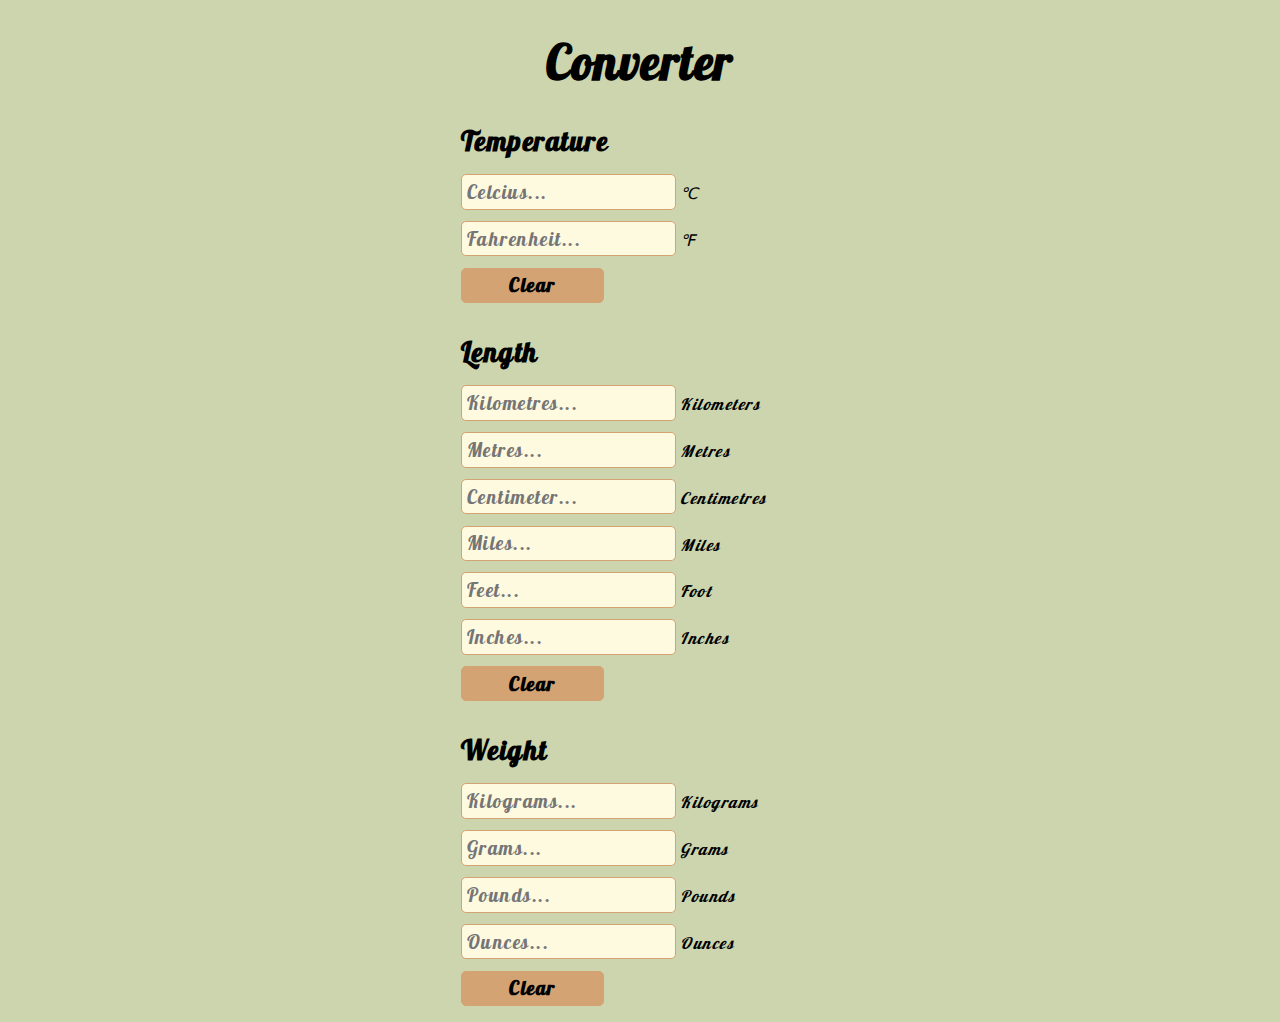
==== index.html @ 6147975c "added tab icon" ====
<!DOCTYPE html>
<html lang="en">
  <head>
    <meta charset="UTF-8" />
    <meta http-equiv="X-UA-Compatible" content="IE=edge" />
    <meta name="viewport" content="width=device-width, initial-scale=1.0" />
    <!-- tab picture -->
    <link rel="icon" type="image/png" href="./twist.png" />
    <!-- fonts -->
    <link rel="preconnect" href="https://fonts.googleapis.com" />
    <link rel="preconnect" href="https://fonts.gstatic.com" crossorigin />
    <link
      href="https://fonts.googleapis.com/css2?family=Lobster&display=swap"
      rel="stylesheet"
    />
    <!-- FontAwesome -->
    <link
      rel="stylesheet"
      href="https://cdnjs.cloudflare.com/ajax/libs/font-awesome/6.2.1/css/all.min.css"
    />

    <link rel="stylesheet" href="style/main.css" />
    <title>Ultimate Converter</title>
  </head>
  <body>
    <div class="main-container">
      <h1>Converter</h1>
      <div class="temperature container">
        <h2>Temperature</h2>
        <div id="celcius">
          <input type="number" name="" placeholder="Celcius..." />
          <span class="icon">&#8451;</span>
        </div>
        <div id="fahrenheit">
          <input type="number" name="" placeholder="Fahrenheit..." />
          <span class="icon">&#8457;</span>
        </div>
        <button id="button1">Clear</button>
      </div>

      <div class="length container">
        <h2>Length</h2>
        <div id="kilometer">
          <input type="number" name="" placeholder="Kilometres..." />
          <span class="icon">Kilometers</span>
        </div>
        <div id="meter">
          <input type="number" name="" placeholder="Metres..." />
          <span class="icon">Metres</span>
        </div>
        <div id="centimeter">
          <input type="number" name="" placeholder="Centimeter..." />
          <span class="icon">Centimetres</span>
        </div>
        <div id="mile">
          <input type="number" name="" placeholder="Miles..." />
          <span class="icon">Miles</span>
        </div>
        <div id="feet">
          <input type="number" name="" placeholder="Feet..." />
          <span class="icon">Foot</span>
        </div>
        <div id="inch">
          <input type="number" name="" placeholder="Inches..." />
          <span class="icon">Inches</span>
        </div>
        <button id="button2">Clear</button>
      </div>

      <div class="temperature container">
        <h2>Weight</h2>
        <div id="kilogram">
          <input type="number" name="" placeholder="Kilograms..." />
          <span class="icon">Kilograms</span>
        </div>
        <div id="gram">
          <input type="number" name="" placeholder="Grams..." />
          <span class="icon">Grams</span>
        </div>
        <div id="pound">
          <input type="number" name="" placeholder="Pounds..." />
          <span class="icon">Pounds</span>
        </div>
        <div id="ounce">
          <input type="number" name="" placeholder="Ounces..." />
          <span class="icon">Ounces</span>
        </div>
        <button id="button3">Clear</button>
      </div>
    </div>
    <script src="app.js"></script>
  </body>
</html>
---- style/main.css ----
* {
  margin: 0;
  padding: 0;
  box-sizing: border-box;
  font-family: "Lobster", cursive;
  letter-spacing: 1.5px;
}

body {
  background: #ccd5ae;
  display: flex;
  flex-direction: column;
}

.main-container {
  display: inline-block;
  flex-direction: column;
  margin: auto;
  padding: 0.5rem auto;
  justify-content: center;
}

h1 {
  margin-top: 2rem;
  padding: 0 1rem;
  text-align: center;
  font-size: 3rem;
}

.container {
  margin: 1rem;
}
.container h2 {
  margin: 2rem 0 1rem 0;
  font-size: 1.7rem;
}
.container input {
  padding: 0.3rem;
  margin-bottom: 0.7rem;
  border: 1px solid #d4a373;
  border-radius: 5px;
  background-color: #fefae0;
  font-size: 1.2rem;
  width: 60%;
}
.container span {
  font-style: italic;
  font-size: 1rem;
}
.container button {
  padding: 0.3rem;
  border: 1px solid #d4a373;
  border-radius: 5px;
  width: 40%;
  font-weight: bold;
  background-color: #d4a373;
  font-size: 1.2rem;
}/*# sourceMappingURL=main.css.map */
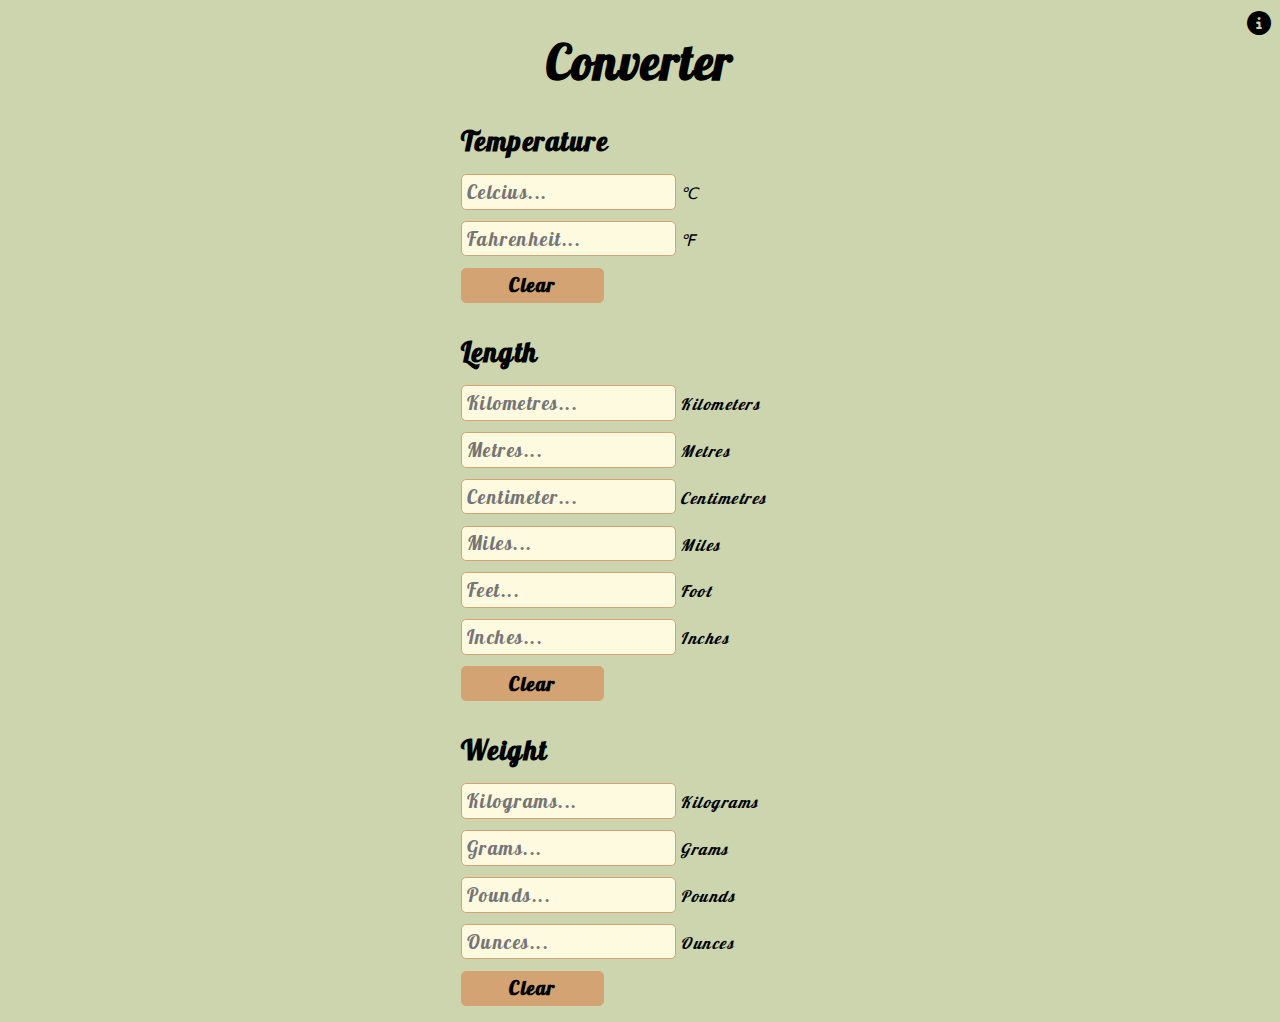
==== commit 29585dd8: "info page added" ====
--- a/index.html
+++ b/index.html
@@ -5,7 +5,7 @@
     <meta http-equiv="X-UA-Compatible" content="IE=edge" />
     <meta name="viewport" content="width=device-width, initial-scale=1.0" />
     <!-- tab picture -->
-    <link rel="icon" type="image/png" href="./twist.png" />
+    <link rel="icon" type="image/png" href="./switch.png" />
     <!-- fonts -->
     <link rel="preconnect" href="https://fonts.googleapis.com" />
     <link rel="preconnect" href="https://fonts.gstatic.com" crossorigin />
@@ -23,6 +23,7 @@
     <title>Ultimate Converter</title>
   </head>
   <body>
+    <a class="info" href="info.html"><i class="fa-solid fa-circle-info"></i></a>
     <div class="main-container">
       <h1>Converter</h1>
       <div class="temperature container">
--- a/style/main.css
+++ b/style/main.css
@@ -4,6 +4,44 @@
   box-sizing: border-box;
   font-family: "Lobster", cursive;
   letter-spacing: 1.5px;
+}
+* a {
+  color: black;
+  text-decoration: none;
+}
+
+.info {
+  font-size: 1.5rem;
+  position: absolute;
+  top: 0.5rem;
+  right: 0.5rem;
+}
+
+.info-container {
+  margin: 5rem 1rem;
+}
+.info-container p {
+  font-family: "Segoe UI", Tahoma, Geneva, Verdana, sans-serif;
+  font-size: 0.8rem;
+  margin: 0.5rem 0;
+  font-weight: bold;
+}
+.info-container .copy {
+  font-size: 0.6rem;
+}
+.info-container .icon-credit {
+  font-style: italic;
+}
+
+.home {
+  position: absolute;
+  top: 0.8rem;
+  left: 0.8rem;
+  font-weight: bold;
+  font-size: 1.2rem;
+  padding: 0.1rem 0.5rem;
+  background-color: #d4a373;
+  border-radius: 15px;
 }
 
 body {
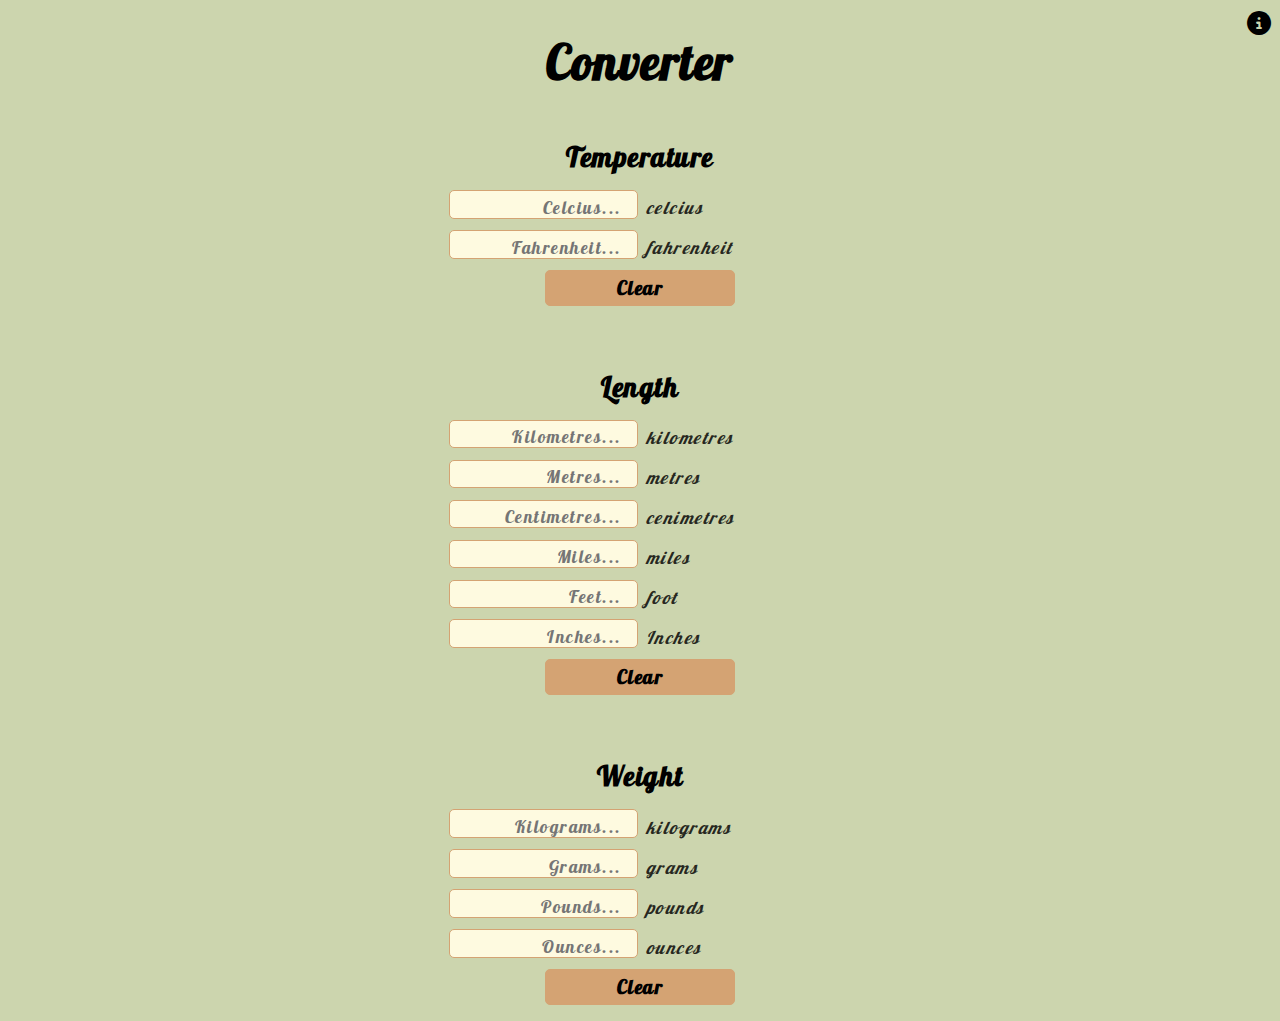
==== commit dc5feccb: "centered layout style" ====
--- a/index.html
+++ b/index.html
@@ -26,65 +26,69 @@
     <a class="info" href="info.html"><i class="fa-solid fa-circle-info"></i></a>
     <div class="main-container">
       <h1>Converter</h1>
+
+      <!-- Temperature -->
       <div class="temperature container">
         <h2>Temperature</h2>
-        <div id="celcius">
+        <div id="celcius " class="item">
           <input type="number" name="" placeholder="Celcius..." />
-          <span class="icon">&#8451;</span>
+          <span class="icon">celcius</span>
         </div>
-        <div id="fahrenheit">
+        <div id="fahrenheit " class="item">
           <input type="number" name="" placeholder="Fahrenheit..." />
-          <span class="icon">&#8457;</span>
+          <span class="icon">fahrenheit</span>
         </div>
         <button id="button1">Clear</button>
       </div>
 
+      <!-- Length -->
       <div class="length container">
         <h2>Length</h2>
-        <div id="kilometer">
+        <div id="kilometer " class="item">
           <input type="number" name="" placeholder="Kilometres..." />
-          <span class="icon">Kilometers</span>
+          <span class="icon">kilometres</span>
         </div>
-        <div id="meter">
+        <div id="meter" class="item">
           <input type="number" name="" placeholder="Metres..." />
-          <span class="icon">Metres</span>
+          <span class="icon">metres</span>
         </div>
-        <div id="centimeter">
-          <input type="number" name="" placeholder="Centimeter..." />
-          <span class="icon">Centimetres</span>
+        <div id="centimeter " class="item">
+          <input type="number" name="" placeholder="Centimetres..." />
+          <span class="icon">cenimetres</span>
         </div>
-        <div id="mile">
+        <div id="mile " class="item">
           <input type="number" name="" placeholder="Miles..." />
-          <span class="icon">Miles</span>
+          <span class="icon">miles</span>
         </div>
-        <div id="feet">
+        <div id="feet " class="item">
           <input type="number" name="" placeholder="Feet..." />
-          <span class="icon">Foot</span>
+          <span class="icon">foot</span>
         </div>
-        <div id="inch">
+        <div id="inch " class="item">
           <input type="number" name="" placeholder="Inches..." />
           <span class="icon">Inches</span>
         </div>
         <button id="button2">Clear</button>
       </div>
 
-      <div class="temperature container">
+      <!-- Weight -->
+      <div class="weight container">
         <h2>Weight</h2>
-        <div id="kilogram">
+        <div id="kilogram " class="item">
           <input type="number" name="" placeholder="Kilograms..." />
-          <span class="icon">Kilograms</span>
+          <span class="icon">kilograms</span>
         </div>
-        <div id="gram">
+        <div id="gram " class="item">
           <input type="number" name="" placeholder="Grams..." />
-          <span class="icon">Grams</span>
+          <span class="icon">grams</span>
         </div>
-        <div id="pound">
+        <div id="pound " class="item">
           <input type="number" name="" placeholder="Pounds..." />
-          <span class="icon">Pounds</span>
+          <span class="icon">pounds</span>
         </div>
-        <div id="ounce">
+        <div id="ounce " class="item">
           <input type="number" name="" placeholder="Ounces..." />
-          <span class="icon">Ounces</span>
+          <span class="icon">ounces</span>
         </div>
         <button id="button3">Clear</button>
       </div>
--- a/style/main.css
+++ b/style/main.css
@@ -23,7 +23,7 @@
 .info-container p {
   font-family: "Segoe UI", Tahoma, Geneva, Verdana, sans-serif;
   font-size: 0.8rem;
-  margin: 0.5rem 0;
+  margin: 1.3rem 0;
   font-weight: bold;
 }
 .info-container .copy {
@@ -51,41 +51,53 @@
 }
 
 .main-container {
-  display: inline-block;
+  display: flex;
   flex-direction: column;
   margin: auto;
   padding: 0.5rem auto;
   justify-content: center;
+  align-items: center;
 }
-
-h1 {
+.main-container h1 {
   margin-top: 2rem;
   padding: 0 1rem;
   text-align: center;
   font-size: 3rem;
 }
-
-.container {
+.main-container .container {
   margin: 1rem;
+  display: flex;
+  flex-direction: column;
+  align-items: center;
 }
-.container h2 {
+.main-container .container h2 {
   margin: 2rem 0 1rem 0;
   font-size: 1.7rem;
 }
-.container input {
-  padding: 0.3rem;
+.main-container .container .item {
+  display: grid;
+  grid-template-columns: 1fr 1fr;
+  grid-gap: 5px;
+}
+.main-container .container input {
+  justify-self: flex-end;
+  padding: 0.3rem 0 0 0;
   margin-bottom: 0.7rem;
   border: 1px solid #d4a373;
   border-radius: 5px;
   background-color: #fefae0;
-  font-size: 1.2rem;
-  width: 60%;
+  font-size: 1.1rem;
+  text-align: right;
+  width: 80%;
 }
-.container span {
+.main-container .container span {
+  align-self: center;
   font-style: italic;
-  font-size: 1rem;
+  font-size: 1.1rem;
+  color: rgba(0, 0, 0, 0.8235294118);
+  padding: 0 0 5px 3px;
 }
-.container button {
+.main-container .container button {
   padding: 0.3rem;
   border: 1px solid #d4a373;
   border-radius: 5px;
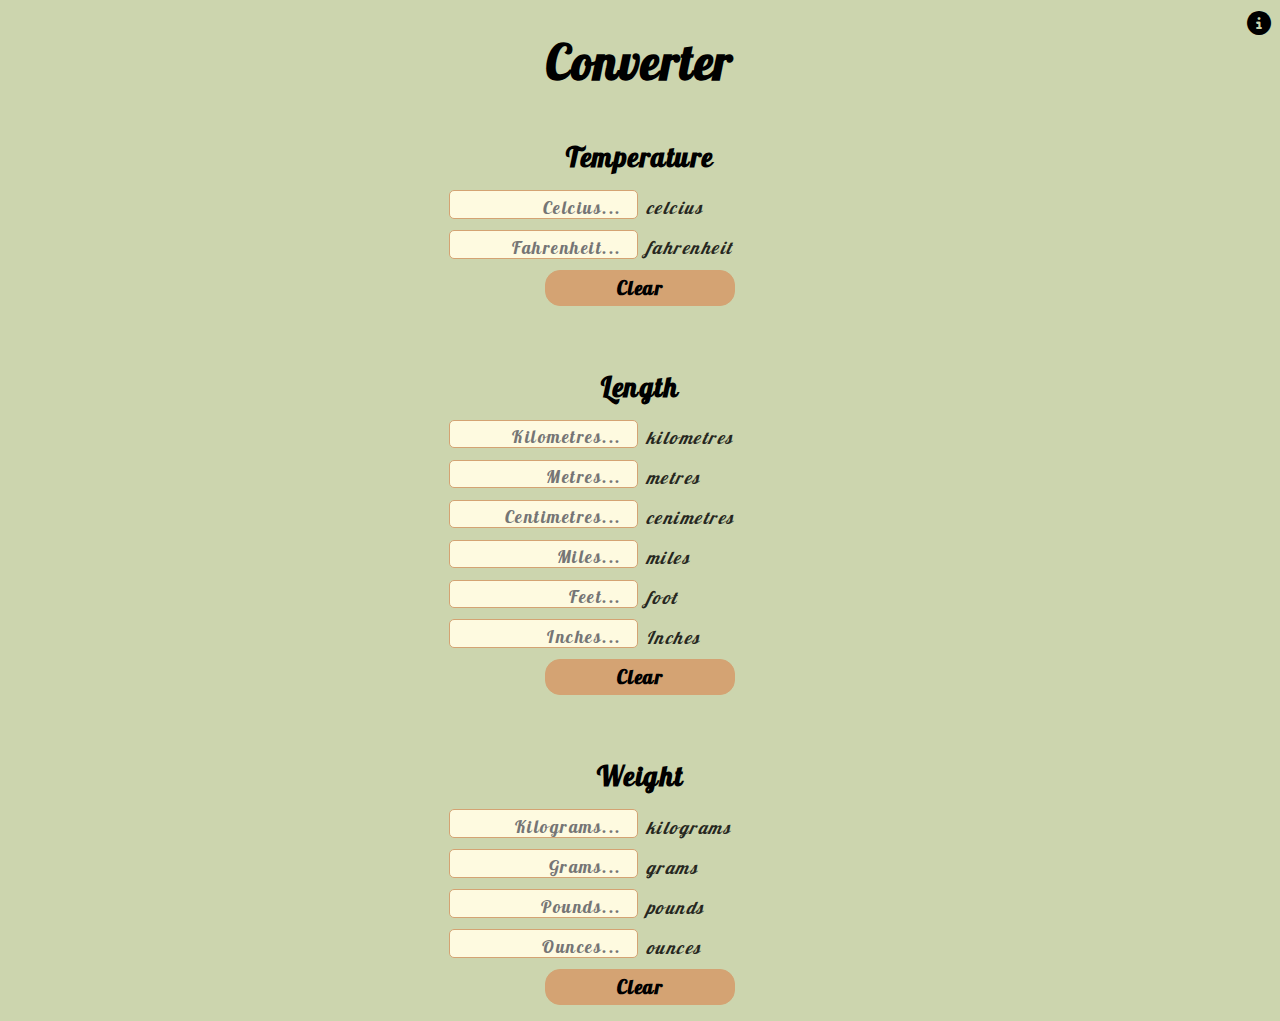
==== commit 99d827e4: "bug fix, space after metric" ====
--- a/index.html
+++ b/index.html
@@ -30,11 +30,11 @@
       <!-- Temperature -->
       <div class="temperature container">
         <h2>Temperature</h2>
-        <div id="celcius " class="item">
+        <div id="celcius" class="item">
           <input type="number" name="" placeholder="Celcius..." />
           <span class="icon">celcius</span>
         </div>
-        <div id="fahrenheit " class="item">
+        <div id="fahrenheit" class="item">
           <input type="number" name="" placeholder="Fahrenheit..." />
           <span class="icon">fahrenheit</span>
         </div>
@@ -44,7 +44,7 @@
       <!-- Length -->
       <div class="length container">
         <h2>Length</h2>
-        <div id="kilometer " class="item">
+        <div id="kilometer" class="item">
           <input type="number" name="" placeholder="Kilometres..." />
           <span class="icon">kilometres</span>
         </div>
@@ -52,19 +52,19 @@
           <input type="number" name="" placeholder="Metres..." />
           <span class="icon">metres</span>
         </div>
-        <div id="centimeter " class="item">
+        <div id="centimeter" class="item">
           <input type="number" name="" placeholder="Centimetres..." />
           <span class="icon">cenimetres</span>
         </div>
-        <div id="mile " class="item">
+        <div id="mile" class="item">
           <input type="number" name="" placeholder="Miles..." />
           <span class="icon">miles</span>
         </div>
-        <div id="feet " class="item">
+        <div id="feet" class="item">
           <input type="number" name="" placeholder="Feet..." />
           <span class="icon">foot</span>
         </div>
-        <div id="inch " class="item">
+        <div id="inch" class="item">
           <input type="number" name="" placeholder="Inches..." />
           <span class="icon">Inches</span>
         </div>
@@ -74,19 +74,19 @@
       <!-- Weight -->
       <div class="weight container">
         <h2>Weight</h2>
-        <div id="kilogram " class="item">
+        <div id="kilogram" class="item">
           <input type="number" name="" placeholder="Kilograms..." />
           <span class="icon">kilograms</span>
         </div>
-        <div id="gram " class="item">
+        <div id="gram" class="item">
           <input type="number" name="" placeholder="Grams..." />
           <span class="icon">grams</span>
         </div>
-        <div id="pound " class="item">
+        <div id="pound" class="item">
           <input type="number" name="" placeholder="Pounds..." />
           <span class="icon">pounds</span>
         </div>
-        <div id="ounce " class="item">
+        <div id="ounce" class="item">
           <input type="number" name="" placeholder="Ounces..." />
           <span class="icon">ounces</span>
         </div>
--- a/style/main.css
+++ b/style/main.css
@@ -8,6 +8,10 @@
 * a {
   color: black;
   text-decoration: none;
+}
+
+button {
+  cursor: pointer;
 }
 
 .info {
@@ -100,7 +104,7 @@
 .main-container .container button {
   padding: 0.3rem;
   border: 1px solid #d4a373;
-  border-radius: 5px;
+  border-radius: 15px;
   width: 40%;
   font-weight: bold;
   background-color: #d4a373;
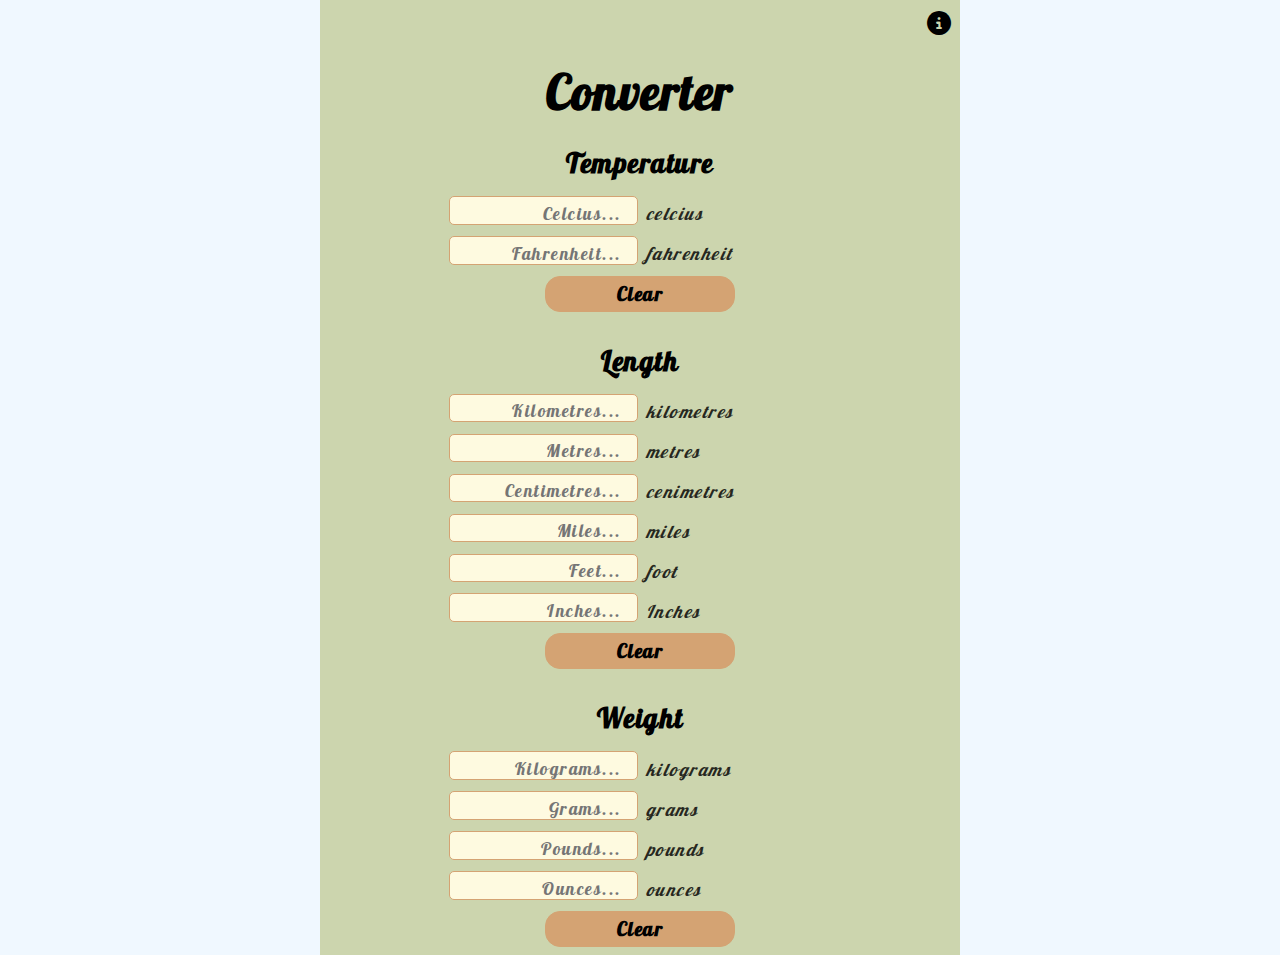
==== commit 5cfe7537: "media qu" ====
--- a/index.html
+++ b/index.html
@@ -23,8 +23,10 @@
     <title>Ultimate Converter</title>
   </head>
   <body>
-    <a class="info" href="info.html"><i class="fa-solid fa-circle-info"></i></a>
-    <div class="main-container">
+    <div class="main-container body">
+      <a class="info" href="info.html"
+        ><i class="fa-solid fa-circle-info"></i
+      ></a>
       <h1>Converter</h1>
 
       <!-- Temperature -->
--- a/style/main.css
+++ b/style/main.css
@@ -1,3 +1,27 @@
+@media (min-width: 500px) {
+  body {
+    background-color: aliceblue;
+    display: flex;
+    justify-content: center;
+  }
+  .body {
+    width: 70vw;
+    margin-top: 5rem;
+  }
+  .info-container {
+    text-align: center;
+  }
+  .info-container .home-btn {
+    position: relative;
+    width: 20%;
+    text-align: center;
+  }
+}
+@media (min-width: 768px) {
+  .body {
+    width: 50vw;
+  }
+}
 * {
   margin: 0;
   padding: 0;
@@ -9,23 +33,22 @@
   color: black;
   text-decoration: none;
 }
-
-button {
+* button {
   cursor: pointer;
 }
 
-.info {
-  font-size: 1.5rem;
-  position: absolute;
-  top: 0.5rem;
-  right: 0.5rem;
+.body {
+  background: #ccd5ae;
+  display: flex;
+  flex-direction: column;
 }
 
 .info-container {
   margin: 5rem 1rem;
+  padding: 2rem;
 }
 .info-container p {
-  font-family: "Segoe UI", Tahoma, Geneva, Verdana, sans-serif;
+  font-family: Cambria, Cochin, Georgia, Times, "Times New Roman", serif;
   font-size: 0.8rem;
   margin: 1.3rem 0;
   font-weight: bold;
@@ -37,21 +60,23 @@
   font-style: italic;
 }
 
-.home {
+.home-btn {
   position: absolute;
   top: 0.8rem;
   left: 0.8rem;
   font-weight: bold;
-  font-size: 1.2rem;
-  padding: 0.1rem 0.5rem;
+  font-size: 1.3rem;
+  padding: 0.3rem 0.7rem;
   background-color: #d4a373;
   border-radius: 15px;
 }
 
-body {
-  background: #ccd5ae;
-  display: flex;
-  flex-direction: column;
+.info {
+  align-self: flex-end;
+  font-size: 1.5rem;
+  position: relative;
+  top: 0.5rem;
+  right: 0.5rem;
 }
 
 .main-container {
@@ -69,13 +94,13 @@
   font-size: 3rem;
 }
 .main-container .container {
-  margin: 1rem;
+  margin: 0.5rem;
   display: flex;
   flex-direction: column;
   align-items: center;
 }
 .main-container .container h2 {
-  margin: 2rem 0 1rem 0;
+  margin: 1rem 0 1rem 0;
   font-size: 1.7rem;
 }
 .main-container .container .item {
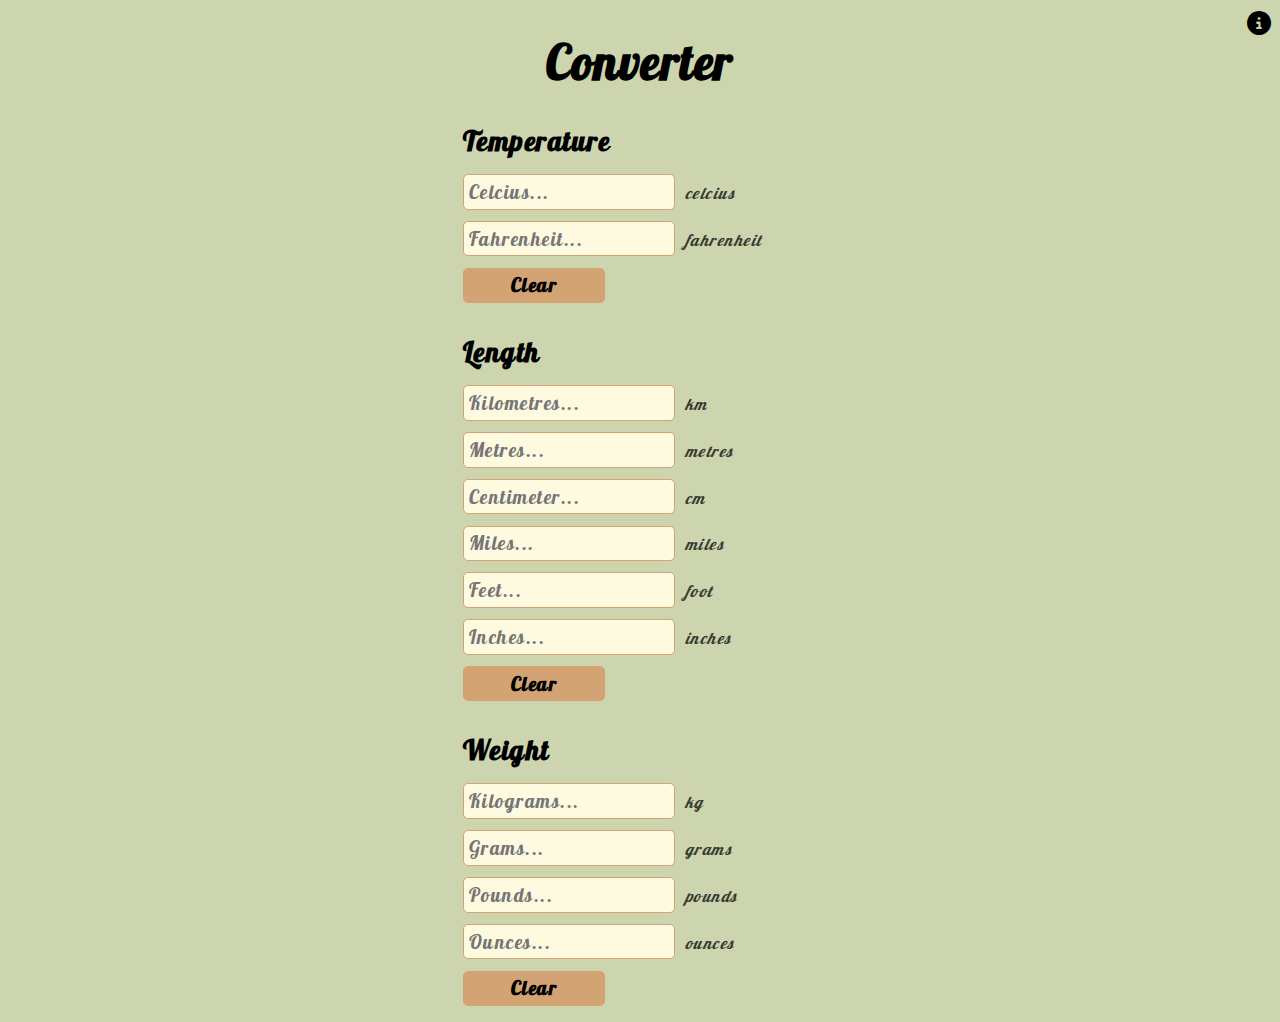
==== commit 340e769d: "layout and style" ====
--- a/index.html
+++ b/index.html
@@ -23,72 +23,68 @@
     <title>Ultimate Converter</title>
   </head>
   <body>
-    <div class="main-container body">
+    <div class="main-container">
       <a class="info" href="info.html"
         ><i class="fa-solid fa-circle-info"></i
       ></a>
       <h1>Converter</h1>
-
-      <!-- Temperature -->
       <div class="temperature container">
         <h2>Temperature</h2>
-        <div id="celcius" class="item">
+        <div id="celcius">
           <input type="number" name="" placeholder="Celcius..." />
           <span class="icon">celcius</span>
         </div>
-        <div id="fahrenheit" class="item">
+        <div id="fahrenheit">
           <input type="number" name="" placeholder="Fahrenheit..." />
           <span class="icon">fahrenheit</span>
         </div>
         <button id="button1">Clear</button>
       </div>
 
-      <!-- Length -->
       <div class="length container">
         <h2>Length</h2>
-        <div id="kilometer" class="item">
+        <div id="kilometer">
           <input type="number" name="" placeholder="Kilometres..." />
-          <span class="icon">kilometres</span>
+          <span class="icon">km</span>
         </div>
-        <div id="meter" class="item">
+        <div id="meter">
           <input type="number" name="" placeholder="Metres..." />
           <span class="icon">metres</span>
         </div>
-        <div id="centimeter" class="item">
-          <input type="number" name="" placeholder="Centimetres..." />
-          <span class="icon">cenimetres</span>
+        <div id="centimeter">
+          <input type="number" name="" placeholder="Centimeter..." />
+          <span class="icon">cm</span>
         </div>
-        <div id="mile" class="item">
+        <div id="mile">
           <input type="number" name="" placeholder="Miles..." />
           <span class="icon">miles</span>
         </div>
-        <div id="feet" class="item">
+        <div id="feet">
           <input type="number" name="" placeholder="Feet..." />
           <span class="icon">foot</span>
         </div>
-        <div id="inch" class="item">
+        <div id="inch">
           <input type="number" name="" placeholder="Inches..." />
-          <span class="icon">Inches</span>
+          <span class="icon">inches</span>
         </div>
         <button id="button2">Clear</button>
       </div>
 
-      <!-- Weight -->
-      <div class="weight container">
+      <div class="temperature container">
         <h2>Weight</h2>
-        <div id="kilogram" class="item">
+        <div id="kilogram">
           <input type="number" name="" placeholder="Kilograms..." />
-          <span class="icon">kilograms</span>
+          <span class="icon">kg</span>
         </div>
-        <div id="gram" class="item">
+        <div id="gram">
           <input type="number" name="" placeholder="Grams..." />
           <span class="icon">grams</span>
         </div>
-        <div id="pound" class="item">
+        <div id="pound">
           <input type="number" name="" placeholder="Pounds..." />
           <span class="icon">pounds</span>
         </div>
-        <div id="ounce" class="item">
+        <div id="ounce">
           <input type="number" name="" placeholder="Ounces..." />
           <span class="icon">ounces</span>
         </div>
--- a/style/main.css
+++ b/style/main.css
@@ -1,27 +1,3 @@
-@media (min-width: 500px) {
-  body {
-    background-color: aliceblue;
-    display: flex;
-    justify-content: center;
-  }
-  .body {
-    width: 70vw;
-    margin-top: 5rem;
-  }
-  .info-container {
-    text-align: center;
-  }
-  .info-container .home-btn {
-    position: relative;
-    width: 20%;
-    text-align: center;
-  }
-}
-@media (min-width: 768px) {
-  .body {
-    width: 50vw;
-  }
-}
 * {
   margin: 0;
   padding: 0;
@@ -33,22 +9,19 @@
   color: black;
   text-decoration: none;
 }
-* button {
-  cursor: pointer;
-}
 
-.body {
-  background: #ccd5ae;
-  display: flex;
-  flex-direction: column;
+.info {
+  font-size: 1.5rem;
+  position: absolute;
+  top: 0.5rem;
+  right: 0.5rem;
 }
 
 .info-container {
   margin: 5rem 1rem;
-  padding: 2rem;
 }
 .info-container p {
-  font-family: Cambria, Cochin, Georgia, Times, "Times New Roman", serif;
+  font-family: "Segoe UI", Tahoma, Geneva, Verdana, sans-serif;
   font-size: 0.8rem;
   margin: 1.3rem 0;
   font-weight: bold;
@@ -60,32 +33,29 @@
   font-style: italic;
 }
 
-.home-btn {
+.home {
   position: absolute;
   top: 0.8rem;
   left: 0.8rem;
   font-weight: bold;
-  font-size: 1.3rem;
-  padding: 0.3rem 0.7rem;
+  font-size: 1.2rem;
+  padding: 0.1rem 0.5rem;
   background-color: #d4a373;
   border-radius: 15px;
 }
 
-.info {
-  align-self: flex-end;
-  font-size: 1.5rem;
-  position: relative;
-  top: 0.5rem;
-  right: 0.5rem;
+body {
+  background: #ccd5ae;
+  display: flex;
+  flex-direction: column;
 }
 
 .main-container {
-  display: flex;
+  display: inline-block;
   flex-direction: column;
   margin: auto;
   padding: 0.5rem auto;
   justify-content: center;
-  align-items: center;
 }
 .main-container h1 {
   margin-top: 2rem;
@@ -93,45 +63,36 @@
   text-align: center;
   font-size: 3rem;
 }
-.main-container .container {
-  margin: 0.5rem;
-  display: flex;
-  flex-direction: column;
-  align-items: center;
+
+.container {
+  margin: 1rem;
 }
-.main-container .container h2 {
-  margin: 1rem 0 1rem 0;
+.container h2 {
+  margin: 2rem 0 1rem 0;
   font-size: 1.7rem;
 }
-.main-container .container .item {
-  display: grid;
-  grid-template-columns: 1fr 1fr;
-  grid-gap: 5px;
-}
-.main-container .container input {
-  justify-self: flex-end;
-  padding: 0.3rem 0 0 0;
+.container input {
+  padding: 0.3rem;
   margin-bottom: 0.7rem;
   border: 1px solid #d4a373;
   border-radius: 5px;
   background-color: #fefae0;
-  font-size: 1.1rem;
-  text-align: right;
-  width: 80%;
+  font-size: 1.2rem;
+  width: 60%;
 }
-.main-container .container span {
-  align-self: center;
+.container span {
+  color: rgba(0, 0, 0, 0.747);
   font-style: italic;
-  font-size: 1.1rem;
-  color: rgba(0, 0, 0, 0.8235294118);
-  padding: 0 0 5px 3px;
+  margin-left: 5px;
+  font-size: 1rem;
 }
-.main-container .container button {
+.container button {
   padding: 0.3rem;
   border: 1px solid #d4a373;
-  border-radius: 15px;
+  border-radius: 5px;
   width: 40%;
   font-weight: bold;
   background-color: #d4a373;
   font-size: 1.2rem;
+  cursor: pointer;
 }/*# sourceMappingURL=main.css.map */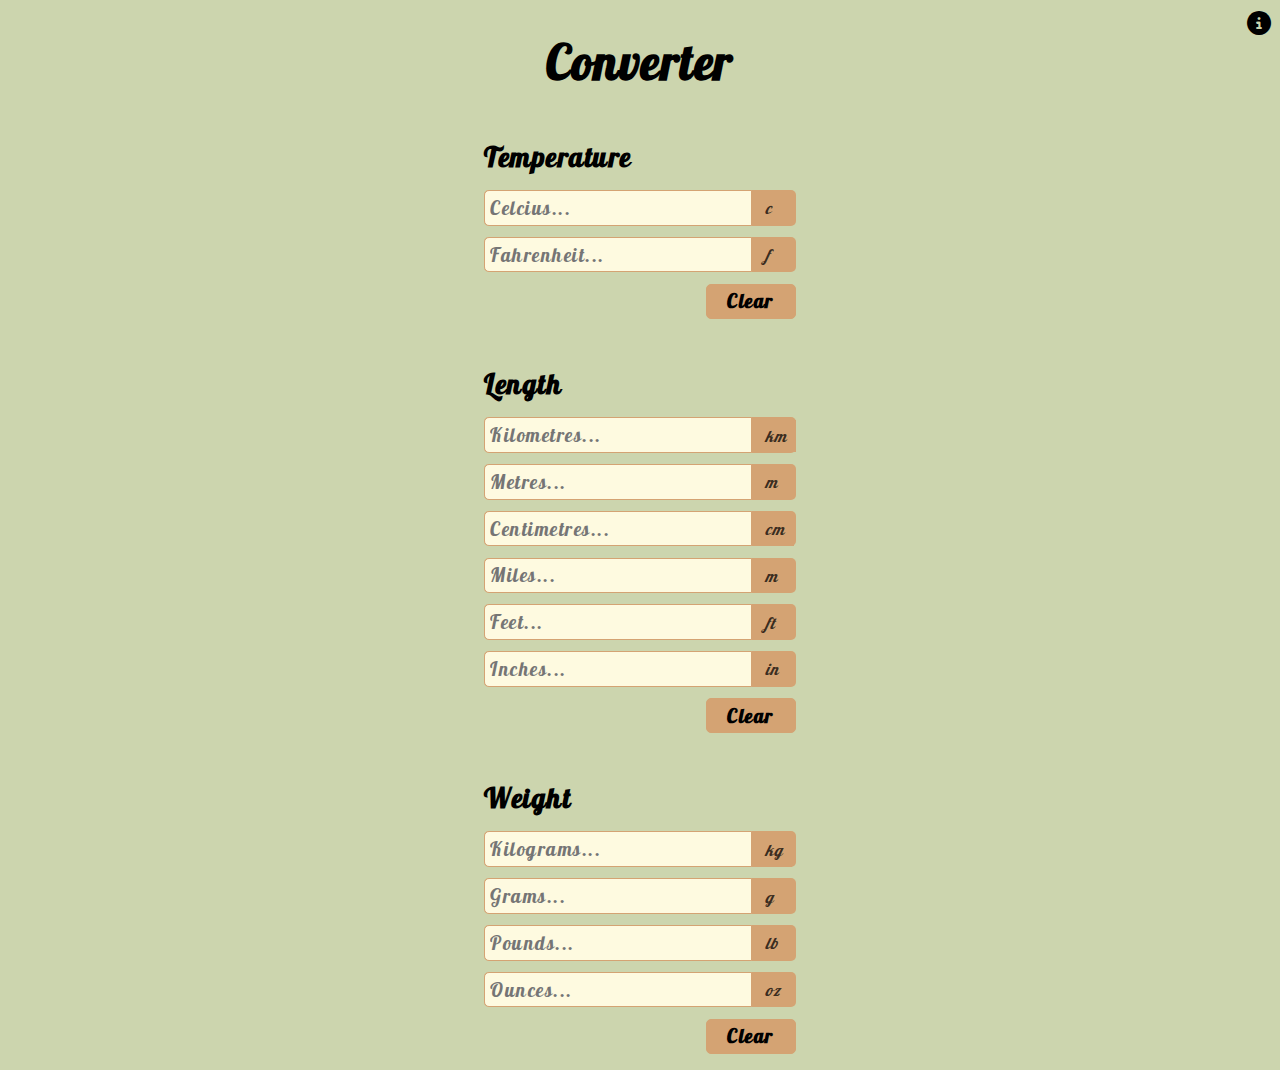
==== commit ed5be46d: "input made into pill view. Button moved" ====
--- a/index.html
+++ b/index.html
@@ -11,6 +11,12 @@
     <link rel="preconnect" href="https://fonts.gstatic.com" crossorigin />
     <link
       href="https://fonts.googleapis.com/css2?family=Lobster&display=swap"
+      rel="stylesheet"
+    />
+    <link rel="preconnect" href="https://fonts.googleapis.com" />
+    <link rel="preconnect" href="https://fonts.gstatic.com" crossorigin />
+    <link
+      href="https://fonts.googleapis.com/css2?family=Source+Code+Pro:ital,wght@0,300;1,400&display=swap"
       rel="stylesheet"
     />
     <!-- FontAwesome -->
@@ -30,63 +36,63 @@
       <h1>Converter</h1>
       <div class="temperature container">
         <h2>Temperature</h2>
-        <div id="celcius">
+        <div id="celcius" class="wrapper">
           <input type="number" name="" placeholder="Celcius..." />
-          <span class="icon">celcius</span>
+          <span class="icon">c</span>
         </div>
-        <div id="fahrenheit">
+        <div id="fahrenheit" class="wrapper">
           <input type="number" name="" placeholder="Fahrenheit..." />
-          <span class="icon">fahrenheit</span>
+          <span class="icon">f</span>
         </div>
         <button id="button1">Clear</button>
       </div>
 
       <div class="length container">
         <h2>Length</h2>
-        <div id="kilometer">
+        <div id="kilometer" class="wrapper">
           <input type="number" name="" placeholder="Kilometres..." />
           <span class="icon">km</span>
         </div>
-        <div id="meter">
+        <div id="meter" class="wrapper">
           <input type="number" name="" placeholder="Metres..." />
-          <span class="icon">metres</span>
+          <span class="icon">m</span>
         </div>
-        <div id="centimeter">
-          <input type="number" name="" placeholder="Centimeter..." />
+        <div id="centimeter" class="wrapper">
+          <input type="number" name="" placeholder="Centimetres..." />
           <span class="icon">cm</span>
         </div>
-        <div id="mile">
+        <div id="mile" class="wrapper">
           <input type="number" name="" placeholder="Miles..." />
-          <span class="icon">miles</span>
+          <span class="icon">m</span>
         </div>
-        <div id="feet">
+        <div id="feet" class="wrapper">
           <input type="number" name="" placeholder="Feet..." />
-          <span class="icon">foot</span>
+          <span class="icon">ft</span>
         </div>
-        <div id="inch">
+        <div id="inch" class="wrapper">
           <input type="number" name="" placeholder="Inches..." />
-          <span class="icon">inches</span>
+          <span class="icon">in</span>
         </div>
         <button id="button2">Clear</button>
       </div>
 
       <div class="temperature container">
         <h2>Weight</h2>
-        <div id="kilogram">
+        <div id="kilogram" class="wrapper">
           <input type="number" name="" placeholder="Kilograms..." />
           <span class="icon">kg</span>
         </div>
-        <div id="gram">
+        <div id="gram" class="wrapper">
           <input type="number" name="" placeholder="Grams..." />
-          <span class="icon">grams</span>
+          <span class="icon">g</span>
         </div>
-        <div id="pound">
+        <div id="pound" class="wrapper">
           <input type="number" name="" placeholder="Pounds..." />
-          <span class="icon">pounds</span>
+          <span class="icon">lb</span>
         </div>
-        <div id="ounce">
+        <div id="ounce" class="wrapper">
           <input type="number" name="" placeholder="Ounces..." />
-          <span class="icon">ounces</span>
+          <span class="icon">oz</span>
         </div>
         <button id="button3">Clear</button>
       </div>
--- a/style/main.css
+++ b/style/main.css
@@ -18,13 +18,14 @@
 }
 
 .info-container {
-  margin: 5rem 1rem;
+  margin: 20vh 1rem;
 }
 .info-container p {
-  font-family: "Segoe UI", Tahoma, Geneva, Verdana, sans-serif;
+  font-family: "Source Code Pro", monospace;
   font-size: 0.8rem;
-  margin: 1.3rem 0;
+  margin: 1rem 0;
   font-weight: bold;
+  letter-spacing: 0.1px;
 }
 .info-container .copy {
   font-size: 0.6rem;
@@ -38,8 +39,8 @@
   top: 0.8rem;
   left: 0.8rem;
   font-weight: bold;
-  font-size: 1.2rem;
-  padding: 0.1rem 0.5rem;
+  font-size: 1.3rem;
+  padding: 0.2rem 0.6rem;
   background-color: #d4a373;
   border-radius: 15px;
 }
@@ -66,27 +67,34 @@
 
 .container {
   margin: 1rem;
+  display: flex;
+  flex-direction: column;
 }
 .container h2 {
   margin: 2rem 0 1rem 0;
   font-size: 1.7rem;
 }
-.container input {
+.container .wrapper {
+  margin-bottom: 0.7rem;
+  background-color: #d4a373;
+  border-radius: 5px;
+}
+.container .wrapper input {
   padding: 0.3rem;
-  margin-bottom: 0.7rem;
   border: 1px solid #d4a373;
-  border-radius: 5px;
+  border-radius: 5px 0 0 5px;
   background-color: #fefae0;
   font-size: 1.2rem;
-  width: 60%;
 }
-.container span {
+.container .wrapper span {
   color: rgba(0, 0, 0, 0.747);
+  padding: 0.4rem 0.5rem;
   font-style: italic;
-  margin-left: 5px;
   font-size: 1rem;
+  background-color: #d4a373;
 }
 .container button {
+  align-self: flex-end;
   padding: 0.3rem;
   border: 1px solid #d4a373;
   border-radius: 5px;
@@ -95,4 +103,5 @@
   background-color: #d4a373;
   font-size: 1.2rem;
   cursor: pointer;
+  width: 90px;
 }/*# sourceMappingURL=main.css.map */